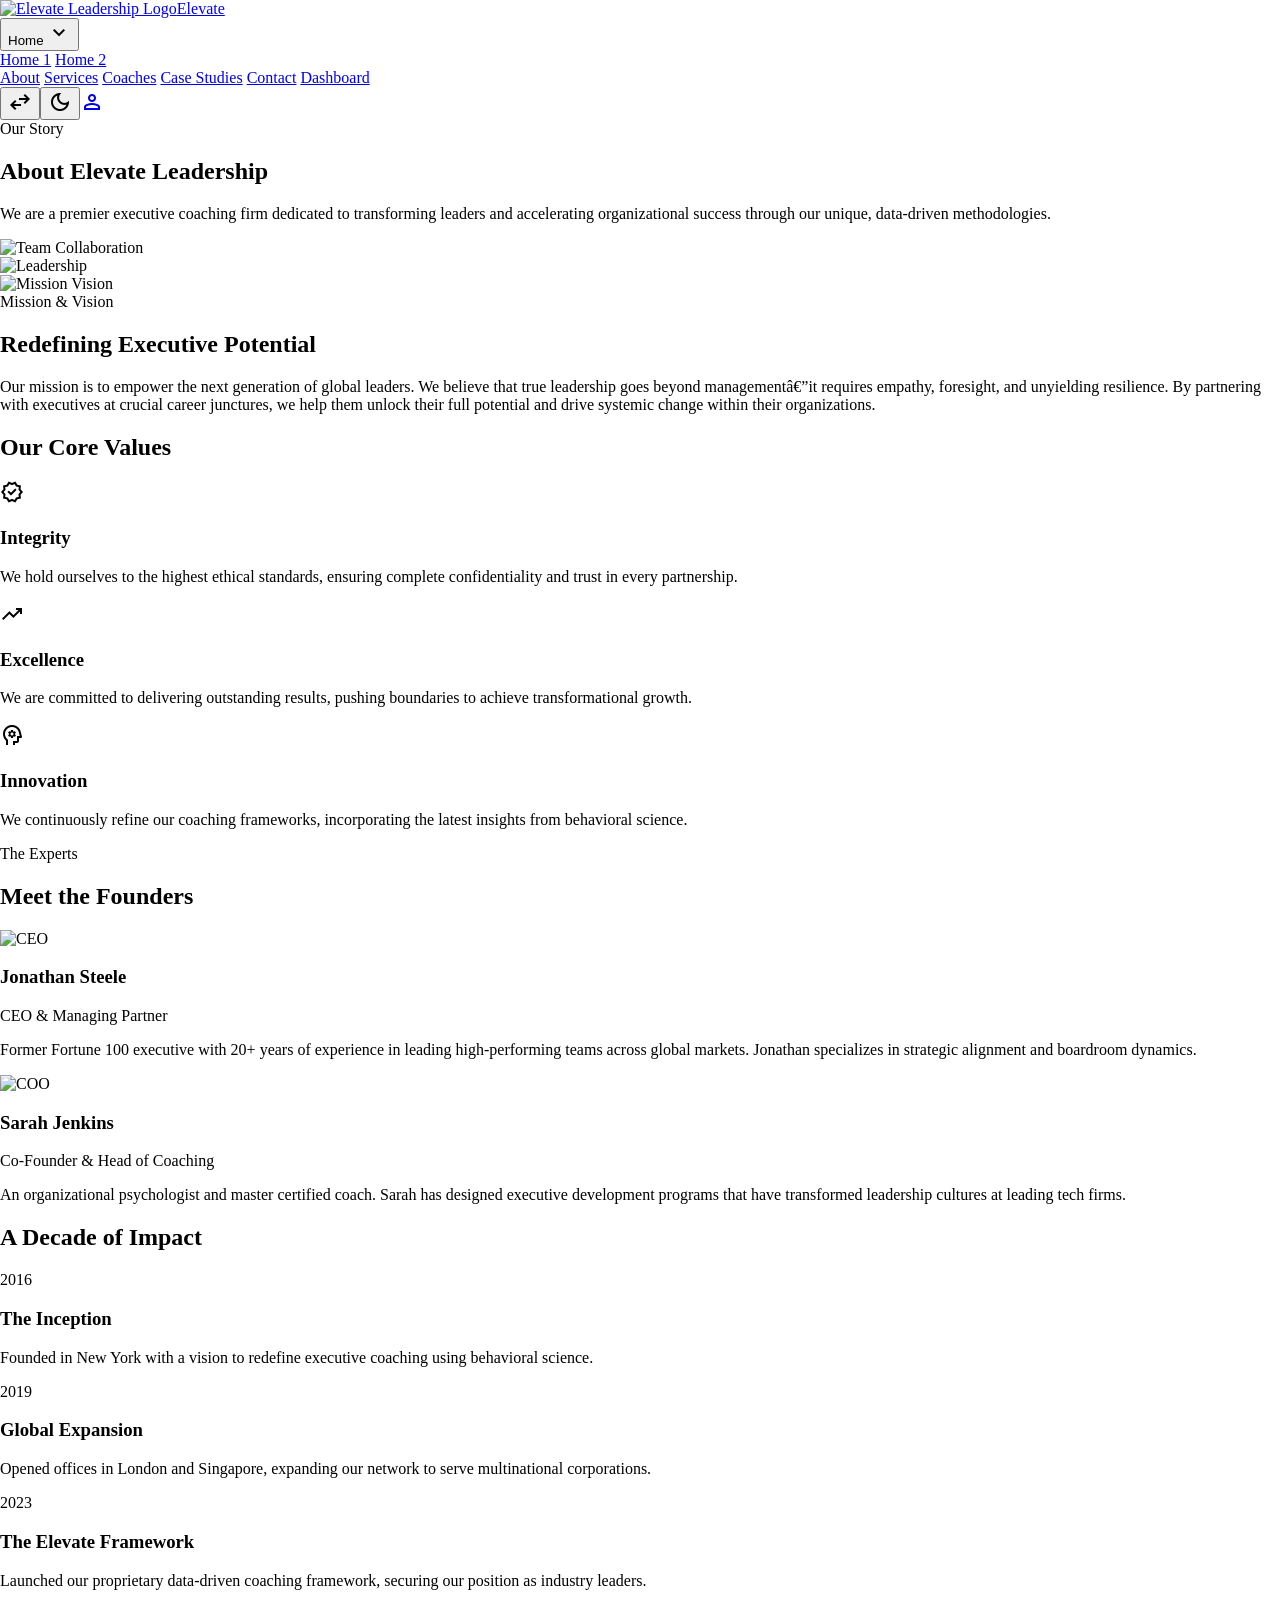
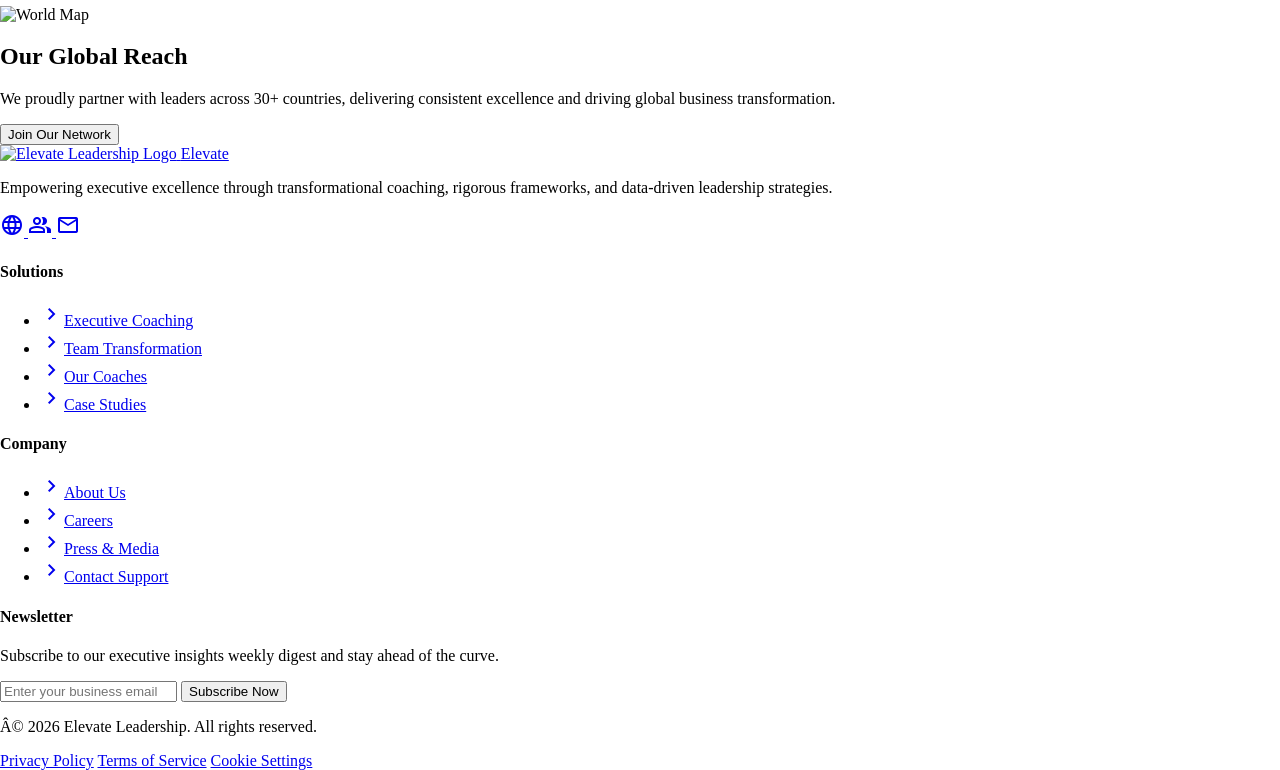
==== about.html @ ab9afa95 "Fix hero section spacing, dark mode flicker, image face alignment, and add Home dropdown" ====
<!DOCTYPE html>
<html lang="en">
<head>
<script>
(function(){
  const t = localStorage.getItem('theme');
  if (t === 'dark' || (!t && window.matchMedia('(prefers-color-scheme: dark)').matches)) {
    document.documentElement.classList.add('dark');
  } else {
    document.documentElement.classList.remove('dark');
  }
  if (localStorage.getItem('dir') === 'rtl') {
    document.documentElement.dir = 'rtl';
  }
})();
</script>
<meta charset="utf-8"/>
<meta content="width=device-width, initial-scale=1.0" name="viewport"/>
<style>@layer base{html,body{margin:0;padding:0;}body{overscroll-behavior:none;}main>:first-child{margin-top:0!important;}main>:last-child{margin-bottom:0!important;}}::-webkit-scrollbar{display:none;}</style>
<script src="https://cdn.tailwindcss.com"></script>
<script id="tailwind-config">tailwind.config = {"darkMode": "class", "theme": {"extend": {"colors": {"tertiary": "#7c3aed", "secondary-container": "#d8dae6", "on-tertiary-fixed-variant": "#5b21b6", "secondary-fixed": "#d8dae6", "surface": "#e8eaf0", "secondary": "#6c6e7e", "on-primary": "#ffffff", "on-error-container": "#991b1b", "on-secondary-fixed": "#1a1b26", "tertiary-container": "#a78bfa", "on-primary-container": "#e0e2ff", "surface-container-low": "#e5e7ed", "on-secondary-container": "#585a68", "surface-container-highest": "#d6d8de", "surface-bright": "#edeef4", "on-tertiary": "#ffffff", "inverse-primary": "#a5b4fc", "on-error": "#ffffff", "on-primary-fixed-variant": "#4338ca", "outline-variant": "#d0d2dc", "surface-container": "#e2e4ea", "surface-container-high": "#dcdee4", "tertiary-fixed-dim": "#c4b5fd", "primary-fixed": "#e0e2ff", "error-container": "#fee2e2", "inverse-on-surface": "#e8eaf0", "secondary-fixed-dim": "#b8baca", "surface-dim": "#d4d6dc", "on-surface": "#2e3040", "on-secondary-fixed-variant": "#404252", "primary-fixed-dim": "#a5b4fc", "on-tertiary-fixed": "#2e1065", "on-surface-variant": "#585a68", "background": "#e8eaf0", "inverse-surface": "#2e3040", "surface-variant": "#dcdee4", "on-tertiary-container": "#3b1f63", "error": "#dc2626", "primary-container": "#818cf8", "outline": "#8a8c9a", "on-background": "#2e3040", "tertiary-fixed": "#ede9fe", "on-secondary": "#ffffff", "surface-container-lowest": "#f0f2f8", "primary": "#6366f1", "on-primary-fixed": "#1e1b4b", "surface-tint": "#6366f1"}, "borderRadius": {"DEFAULT": "0.5rem", "lg": "1rem", "xl": "1.5rem", "full": "9999px"}, "fontFamily": {"headline": ["Plus Jakarta Sans"], "display": ["Plus Jakarta Sans"], "body": ["Plus Jakarta Sans"], "label": ["Plus Jakarta Sans"]}}}};</script>
<link href="https://fonts.googleapis.com/css2?family=Plus+Jakarta+Sans:wght@400;500;600;700&display=swap" rel="stylesheet"/>
<link href="https://fonts.googleapis.com/css2?family=Material+Symbols+Outlined:wght,FILL@100..700,0..1&display=swap" rel="stylesheet"/>
<link href="custom.css" rel="stylesheet"/>
<title>Elevate Leadership | About Us</title>
</head>
<body class="bg-surface font-body text-on-surface">
<header class="fixed top-0 w-full z-50 bg-white shadow-sm transition-colors nav-header"><div class="h-20 max-w-7xl mx-auto px-6 lg:px-12 flex items-center justify-between"><div class="flex items-center gap-4"><a class="flex items-center gap-4" href="index.html"><img alt="Elevate Leadership Logo" class="h-8 w-auto object-contain" src="https://lh3.googleusercontent.com/aida-public/[base64]"/><span class="text-xl font-headline font-semibold text-on-surface">Elevate</span></a></div><nav class="hidden lg:flex items-center gap-6" data-active-classes="bg-primary-container text-on-primary-container font-semibold rounded-lg">
<div class="relative group">
<button class="text-sm text-on-surface-variant hover:text-on-surface transition-colors px-3 py-2 flex items-center gap-1" id="home-dropdown-btn">
    Home
    <span class="material-symbols-outlined text-[18px]">expand_more</span>
</button>
<div class="absolute left-0 top-full mt-2 w-48 bg-surface border border-outline-variant rounded-lg shadow-[6px_6px_12px_rgba(0,0,0,0.08),-6px_-6px_12px_rgba(255,255,255,0.6)] opacity-0 invisible group-hover:opacity-100 group-hover:visible transition-all flex flex-col p-2 z-50">
<a class="px-3 py-2 text-sm rounded-md text-on-surface-variant hover:bg-surface-container-low hover:text-on-surface" href="index.html">Home 1</a>
<a class="px-3 py-2 text-sm rounded-md text-on-surface-variant hover:bg-surface-container-low hover:text-on-surface" href="home_2_-_leadership_transformation.html">Home 2</a>
</div>
</div>
<a class="text-sm text-on-surface-variant hover:text-on-surface transition-colors px-3 py-2" href="about.html">About</a>
<a class="text-sm text-on-surface-variant hover:text-on-surface transition-colors px-3 py-2" data-path="services" href="services.html">Services</a>
<a class="text-sm text-on-surface-variant hover:text-on-surface transition-colors px-3 py-2" data-path="coaches" href="coaches.html">Coaches</a>
<a class="text-sm text-on-surface-variant hover:text-on-surface transition-colors px-3 py-2" data-path="case-studies" href="case_studies.html">Case Studies</a>
<a class="text-sm text-on-surface-variant hover:text-on-surface transition-colors px-3 py-2" href="contact.html">Contact</a>

<a class="text-sm text-on-surface-variant hover:text-on-surface transition-colors px-3 py-2" href="client_dashboard_-_elevate_leadership.html">Dashboard</a>
</nav><div class="flex items-center gap-3"><button class="w-12 h-12 flex items-center justify-center rounded-xl bg-surface shadow-[6px_6px_12px_rgba(0,0,0,0.08),-6px_-6px_12px_rgba(255,255,255,0.6)] text-on-surface-variant hover:text-on-surface transition-all" id="rtl-btn"><span class="material-symbols-outlined text-[20px]">swap_horiz</span></button><button class="w-12 h-12 flex items-center justify-center rounded-xl bg-surface shadow-[6px_6px_12px_rgba(0,0,0,0.08),-6px_-6px_12px_rgba(255,255,255,0.6)] text-on-surface-variant hover:text-on-surface transition-all" id="theme-btn"><span class="material-symbols-outlined text-[20px]">dark_mode</span></button><a class="w-12 h-12 rounded-xl bg-primary flex items-center justify-center hover:opacity-90 transition-opacity shadow-[6px_6px_12px_rgba(0,0,0,0.08),-6px_-6px_12px_rgba(255,255,255,0.6)]" href="client_login.html"><span class="material-symbols-outlined text-on-primary text-[20px]">person</span></a></div></div></header><main class="w-full pt-20 bg-surface">
<div class="flex flex-col w-full bg-surface text-on-surface">
<!-- Section 1: Hero -->
<section class="px-6 lg:px-12 pt-8 pb-16 max-w-7xl mx-auto w-full relative">
  <div class="grid grid-cols-1 lg:grid-cols-2 gap-16 items-center">
    <div class="flex flex-col gap-6 text-left">
      <span class="text-xs font-semibold uppercase tracking-wider text-primary">Our Story</span>
      <h1 class="text-4xl lg:text-6xl font-headline font-semibold text-on-surface">About Elevate Leadership</h1>
      <p class="text-on-surface-variant text-lg leading-relaxed">We are a premier executive coaching firm dedicated to transforming leaders and accelerating organizational success through our unique, data-driven methodologies.</p>
    </div>
    <div class="relative h-[450px] w-full">
      <div class="absolute top-0 right-0 w-[70%] h-[80%] rounded-3xl overflow-hidden shadow-[8px_8px_16px_rgba(0,0,0,0.08),-8px_-8px_16px_rgba(255,255,255,0.6)]">
        <img src="https://images.unsplash.com/photo-1522071820081-009f0129c71c?ixlib=rb-4.0.3&auto=format&fit=crop&w=2850&q=80" class="w-full h-full object-cover" alt="Team Collaboration" />
      </div>
      <div class="absolute bottom-0 left-0 w-[55%] h-[60%] rounded-3xl overflow-hidden shadow-[8px_8px_16px_rgba(0,0,0,0.08),-8px_-8px_16px_rgba(255,255,255,0.6)] border-[6px] border-surface">
        <img src="https://images.unsplash.com/photo-1560250097-0b93528c311a?ixlib=rb-4.0.3&auto=format&fit=crop&w=1287&q=80" class="w-full h-full object-cover object-top" alt="Leadership" />
      </div>
    </div>
  </div>
</section>

<!-- Section 2: Our Mission -->
<section class="px-6 lg:px-12 py-12 max-w-7xl mx-auto w-full grid grid-cols-1 lg:grid-cols-2 gap-12 items-center">
<div class="rounded-3xl overflow-hidden h-[400px] shadow-[16px_16px_32px_rgba(0,0,0,0.08),-16px_-16px_32px_rgba(255,255,255,0.6)]">
<img src="https://images.unsplash.com/photo-1552664730-d307ca884978?ixlib=rb-4.0.3&auto=format&fit=crop&w=2940&q=80" alt="Mission Vision" class="w-full h-full object-cover" />
</div>
<div class="flex flex-col gap-6">
<span class="text-xs font-semibold uppercase tracking-wider text-primary">Mission & Vision</span>
<h2 class="text-3xl lg:text-4xl font-headline font-semibold text-on-surface">Redefining Executive Potential</h2>
<p class="text-on-surface-variant leading-relaxed">Our mission is to empower the next generation of global leaders. We believe that true leadership goes beyond managementâ€”it requires empathy, foresight, and unyielding resilience. By partnering with executives at crucial career junctures, we help them unlock their full potential and drive systemic change within their organizations.</p>
</div>
</section>

<!-- Section 3: Core Values -->
<section class="px-6 lg:px-12 py-12 max-w-7xl mx-auto w-full bg-surface-container-lowest rounded-3xl my-12">
<div class="text-center mb-12">
<h2 class="text-3xl lg:text-4xl font-headline font-semibold text-on-surface">Our Core Values</h2>
</div>
<div class="grid grid-cols-1 md:grid-cols-3 gap-8">
<div class="p-8 bg-surface rounded-2xl shadow-[6px_6px_12px_rgba(0,0,0,0.08),-6px_-6px_12px_rgba(255,255,255,0.6)] text-center flex flex-col items-center gap-4 hover:-translate-y-1 transition-transform">
<span class="material-symbols-outlined text-[40px] text-primary">verified</span>
<h3 class="text-xl font-headline font-semibold text-on-surface">Integrity</h3>
<p class="text-sm text-on-surface-variant">We hold ourselves to the highest ethical standards, ensuring complete confidentiality and trust in every partnership.</p>
</div>
<div class="p-8 bg-surface rounded-2xl shadow-[6px_6px_12px_rgba(0,0,0,0.08),-6px_-6px_12px_rgba(255,255,255,0.6)] text-center flex flex-col items-center gap-4 hover:-translate-y-1 transition-transform">
<span class="material-symbols-outlined text-[40px] text-primary">trending_up</span>
<h3 class="text-xl font-headline font-semibold text-on-surface">Excellence</h3>
<p class="text-sm text-on-surface-variant">We are committed to delivering outstanding results, pushing boundaries to achieve transformational growth.</p>
</div>
<div class="p-8 bg-surface rounded-2xl shadow-[6px_6px_12px_rgba(0,0,0,0.08),-6px_-6px_12px_rgba(255,255,255,0.6)] text-center flex flex-col items-center gap-4 hover:-translate-y-1 transition-transform">
<span class="material-symbols-outlined text-[40px] text-primary">psychology</span>
<h3 class="text-xl font-headline font-semibold text-on-surface">Innovation</h3>
<p class="text-sm text-on-surface-variant">We continuously refine our coaching frameworks, incorporating the latest insights from behavioral science.</p>
</div>
</div>
</section>

<!-- Section 4: Leadership Team -->
<section class="px-6 lg:px-12 py-12 max-w-7xl mx-auto w-full">
<div class="flex flex-col md:flex-row md:items-end justify-between mb-16 gap-6">
<div class="flex flex-col gap-3 max-w-xl">
<span class="text-xs font-semibold uppercase tracking-wider text-primary">The Experts</span>
<h2 class="text-3xl lg:text-4xl font-headline font-semibold text-on-surface">Meet the Founders</h2>
</div>
</div>
<div class="grid grid-cols-1 md:grid-cols-2 gap-12">
<div class="flex flex-col gap-6 group">
<div class="h-[360px] md:h-[400px] rounded-3xl overflow-hidden shadow-[8px_8px_16px_rgba(0,0,0,0.08),-8px_-8px_16px_rgba(255,255,255,0.6)]">
<img src="https://images.unsplash.com/photo-1560250097-0b93528c311a?ixlib=rb-4.0.3&auto=format&fit=crop&w=1287&q=80" alt="CEO" class="w-full h-full object-cover object-top group-hover:scale-105 transition-transform duration-500" />
</div>
<div>
<h3 class="text-2xl font-headline font-semibold text-on-surface">Jonathan Steele</h3>
<span class="text-sm font-semibold text-primary">CEO & Managing Partner</span>
<p class="text-sm text-on-surface-variant mt-3 leading-relaxed">Former Fortune 100 executive with 20+ years of experience in leading high-performing teams across global markets. Jonathan specializes in strategic alignment and boardroom dynamics.</p>
</div>
</div>
<div class="flex flex-col gap-6 group">
<div class="h-[360px] md:h-[400px] rounded-3xl overflow-hidden shadow-[8px_8px_16px_rgba(0,0,0,0.08),-8px_-8px_16px_rgba(255,255,255,0.6)]">
<img src="https://images.unsplash.com/photo-1573496359142-b8d87734a5a2?ixlib=rb-4.0.3&auto=format&fit=crop&w=1288&q=80" alt="COO" class="w-full h-full object-cover object-top group-hover:scale-105 transition-transform duration-500" />
</div>
<div>
<h3 class="text-2xl font-headline font-semibold text-on-surface">Sarah Jenkins</h3>
<span class="text-sm font-semibold text-primary">Co-Founder & Head of Coaching</span>
<p class="text-sm text-on-surface-variant mt-3 leading-relaxed">An organizational psychologist and master certified coach. Sarah has designed executive development programs that have transformed leadership cultures at leading tech firms.</p>
</div>
</div>
</div>
</section>

<!-- Section 5: Our Journey -->
<section class="px-6 lg:px-12 py-16 max-w-7xl mx-auto w-full">
<div class="text-center mb-16">
<h2 class="text-3xl lg:text-4xl font-headline font-semibold text-on-surface">A Decade of Impact</h2>
</div>
<div class="flex flex-col gap-8 relative before:absolute before:inset-0 before:ml-[50%] before:-translate-x-px md:before:mx-auto md:before:translate-x-0 before:h-full before:w-0.5 before:bg-gradient-to-b before:from-transparent before:via-outline-variant before:to-transparent">
<div class="relative flex items-center justify-between md:justify-normal md:odd:flex-row-reverse group is-active">
    <div class="flex items-center justify-center w-10 h-10 rounded-full border-4 border-surface bg-primary shadow shrink-0 md:order-1 md:group-odd:-translate-x-1/2 md:group-even:translate-x-1/2 z-10">
        <span class="text-on-primary text-xs font-bold">2016</span>
    </div>
    <div class="w-[calc(100%-4rem)] md:w-[calc(50%-2.5rem)] p-6 rounded-2xl bg-surface shadow-[6px_6px_12px_rgba(0,0,0,0.08),-6px_-6px_12px_rgba(255,255,255,0.6)]">
        <h3 class="font-headline font-semibold text-lg text-on-surface mb-1">The Inception</h3>
        <p class="text-sm text-on-surface-variant">Founded in New York with a vision to redefine executive coaching using behavioral science.</p>
    </div>
</div>
<div class="relative flex items-center justify-between md:justify-normal md:odd:flex-row-reverse group is-active">
    <div class="flex items-center justify-center w-10 h-10 rounded-full border-4 border-surface bg-primary shadow shrink-0 md:order-1 md:group-odd:-translate-x-1/2 md:group-even:translate-x-1/2 z-10">
        <span class="text-on-primary text-xs font-bold">2019</span>
    </div>
    <div class="w-[calc(100%-4rem)] md:w-[calc(50%-2.5rem)] p-6 rounded-2xl bg-surface shadow-[6px_6px_12px_rgba(0,0,0,0.08),-6px_-6px_12px_rgba(255,255,255,0.6)]">
        <h3 class="font-headline font-semibold text-lg text-on-surface mb-1">Global Expansion</h3>
        <p class="text-sm text-on-surface-variant">Opened offices in London and Singapore, expanding our network to serve multinational corporations.</p>
    </div>
</div>
<div class="relative flex items-center justify-between md:justify-normal md:odd:flex-row-reverse group is-active">
    <div class="flex items-center justify-center w-10 h-10 rounded-full border-4 border-surface bg-primary shadow shrink-0 md:order-1 md:group-odd:-translate-x-1/2 md:group-even:translate-x-1/2 z-10">
        <span class="text-on-primary text-xs font-bold">2023</span>
    </div>
    <div class="w-[calc(100%-4rem)] md:w-[calc(50%-2.5rem)] p-6 rounded-2xl bg-surface shadow-[6px_6px_12px_rgba(0,0,0,0.08),-6px_-6px_12px_rgba(255,255,255,0.6)]">
        <h3 class="font-headline font-semibold text-lg text-on-surface mb-1">The Elevate Framework</h3>
        <p class="text-sm text-on-surface-variant">Launched our proprietary data-driven coaching framework, securing our position as industry leaders.</p>
    </div>
</div>
</div>
</section>

<!-- Section 6: Global Reach -->
<section class="px-6 lg:px-12 py-16 max-w-7xl mx-auto w-full mb-12 bg-surface-container-lowest rounded-3xl relative overflow-hidden">
<div class="absolute inset-0 bg-gradient-to-t from-surface to-surface/40 dark:from-[#0f172a] dark:to-[#0f172a]/40 z-10"></div>
<img src="https://images.unsplash.com/photo-1524661135-423995f22d0b?ixlib=rb-4.0.3&auto=format&fit=crop&w=2948&q=80" alt="World Map" class="absolute inset-0 w-full h-full object-cover opacity-30 dark:opacity-40 mix-blend-luminosity dark:mix-blend-lighten z-0" />
<div class="relative z-10 text-center max-w-2xl mx-auto">
<h2 class="text-3xl lg:text-4xl font-headline font-semibold text-on-surface mb-6">Our Global Reach</h2>
<p class="text-on-surface-variant mb-8">We proudly partner with leaders across 30+ countries, delivering consistent excellence and driving global business transformation.</p>
<button class="px-8 h-12 rounded-xl bg-primary text-on-primary font-medium shadow-[6px_6px_12px_rgba(0,0,0,0.08),-6px_-6px_12px_rgba(255,255,255,0.6)] hover:brightness-105 transition-all">Join Our Network</button>
</div>
</section>
</div>
</main>
<footer class="w-full bg-surface-container-low pt-20 pb-10">
<div class="max-w-7xl mx-auto px-6 lg:px-12">
<div class="grid grid-cols-1 md:grid-cols-2 lg:grid-cols-12 gap-12 lg:gap-8 mb-16">
<!-- Column 1: Brand (Takes more space) -->
<div class="flex flex-col gap-6 lg:col-span-4 lg:pr-8">
<a class="flex items-center gap-3 w-fit" href="index.html">
<img alt="Elevate Leadership Logo" class="h-8 w-auto object-contain" src="https://lh3.googleusercontent.com/aida-public/[base64]"/>
<span class="text-2xl font-headline font-semibold text-on-surface">Elevate</span>
</a>
<p class="text-sm text-on-surface-variant leading-relaxed">Empowering executive excellence through transformational coaching, rigorous frameworks, and data-driven leadership strategies.</p>
<div class="flex items-center gap-4 mt-2">
<a class="w-10 h-10 rounded-full bg-surface flex items-center justify-center text-on-surface-variant hover:text-primary hover:shadow-[4px_4px_8px_rgba(0,0,0,0.06),-4px_-4px_8px_rgba(255,255,255,0.4)] transition-all" href="#">
<span class="material-symbols-outlined text-[20px]">language</span>
</a>
<a class="w-10 h-10 rounded-full bg-surface flex items-center justify-center text-on-surface-variant hover:text-primary hover:shadow-[4px_4px_8px_rgba(0,0,0,0.06),-4px_-4px_8px_rgba(255,255,255,0.4)] transition-all" href="#">
<span class="material-symbols-outlined text-[20px]">group</span>
</a>
<a class="w-10 h-10 rounded-full bg-surface flex items-center justify-center text-on-surface-variant hover:text-primary hover:shadow-[4px_4px_8px_rgba(0,0,0,0.06),-4px_-4px_8px_rgba(255,255,255,0.4)] transition-all" href="#">
<span class="material-symbols-outlined text-[20px]">mail</span>
</a>
</div>
</div>
<!-- Column 2: Solutions -->
<div class="lg:col-span-2">
<h4 class="font-headline font-semibold text-sm mb-6 text-on-surface uppercase tracking-wider">Solutions</h4>
<ul class="flex flex-col gap-4 text-sm text-on-surface-variant">
<li><a class="hover:text-primary transition-colors flex items-center gap-2 group" href="services.html"><span class="material-symbols-outlined text-[16px] text-outline-variant group-hover:text-primary transition-colors">chevron_right</span>Executive Coaching</a></li>
<li><a class="hover:text-primary transition-colors flex items-center gap-2 group" href="services.html"><span class="material-symbols-outlined text-[16px] text-outline-variant group-hover:text-primary transition-colors">chevron_right</span>Team Transformation</a></li>
<li><a class="hover:text-primary transition-colors flex items-center gap-2 group" href="coaches.html"><span class="material-symbols-outlined text-[16px] text-outline-variant group-hover:text-primary transition-colors">chevron_right</span>Our Coaches</a></li>
<li><a class="hover:text-primary transition-colors flex items-center gap-2 group" href="case_studies.html"><span class="material-symbols-outlined text-[16px] text-outline-variant group-hover:text-primary transition-colors">chevron_right</span>Case Studies</a></li>
</ul>
</div>
<!-- Column 3: Company -->
<div class="lg:col-span-2">
<h4 class="font-headline font-semibold text-sm mb-6 text-on-surface uppercase tracking-wider">Company</h4>
<ul class="flex flex-col gap-4 text-sm text-on-surface-variant">
<li><a class="hover:text-primary transition-colors flex items-center gap-2 group" href="about.html"><span class="material-symbols-outlined text-[16px] text-outline-variant group-hover:text-primary transition-colors">chevron_right</span>About Us</a></li>
<li><a class="hover:text-primary transition-colors flex items-center gap-2 group" href="#"><span class="material-symbols-outlined text-[16px] text-outline-variant group-hover:text-primary transition-colors">chevron_right</span>Careers</a></li>
<li><a class="hover:text-primary transition-colors flex items-center gap-2 group" href="#"><span class="material-symbols-outlined text-[16px] text-outline-variant group-hover:text-primary transition-colors">chevron_right</span>Press &amp; Media</a></li>
<li><a class="hover:text-primary transition-colors flex items-center gap-2 group" href="contact.html"><span class="material-symbols-outlined text-[16px] text-outline-variant group-hover:text-primary transition-colors">chevron_right</span>Contact Support</a></li>
</ul>
</div>
<!-- Column 4: Newsletter -->
<div class="lg:col-span-4">
<h4 class="font-headline font-semibold text-sm mb-6 text-on-surface uppercase tracking-wider">Newsletter</h4>
<p class="text-sm text-on-surface-variant mb-6 leading-relaxed">Subscribe to our executive insights weekly digest and stay ahead of the curve.</p>
<div class="flex flex-col gap-4">
<input class="bg-surface px-5 py-3.5 rounded-xl shadow-[inset_4px_4px_8px_rgba(0,0,0,0.06),inset_-4px_-4px_8px_rgba(255,255,255,0.5)] text-sm outline-none w-full text-on-surface placeholder:text-outline focus:ring-2 focus:ring-primary/20 transition-all" placeholder="Enter your business email" type="email"/>
<button class="w-full px-5 py-3.5 bg-primary text-on-primary rounded-xl font-medium shadow-[6px_6px_12px_rgba(0,0,0,0.08),-6px_-6px_12px_rgba(255,255,255,0.6)] hover:brightness-105 active:scale-[0.98] transition-all">Subscribe Now</button>
</div>
</div>
</div>
<!-- Footer Bottom -->
<div class="border-t border-outline-variant/20 pt-8 flex flex-col md:flex-row items-center justify-between gap-6">
<p class="text-xs text-on-surface-variant">Â© 2026 Elevate Leadership. All rights reserved.</p>
<div class="flex flex-wrap justify-center gap-6 text-xs text-on-surface-variant">
<a class="hover:text-primary transition-colors" href="#">Privacy Policy</a>
<a class="hover:text-primary transition-colors" href="#">Terms of Service</a>
<a class="hover:text-primary transition-colors" href="#">Cookie Settings</a>
</div>
</div>
</div>
</footer>
<script src="app.js"></script>
</body>
</html>
---- custom.css ----
/* Fix unwanted empty space */
main, section, div {
    min-height: auto !important;
}
main {
    padding-bottom: 0 !important;
    margin-bottom: 0 !important;
}

/* Fix dark mode text visibility */
html.dark {
    background-color: #0f172a !important;
    color-scheme: dark;
}
html.dark body, .dark body {
    background-color: #0f172a !important;
    color: #e2e8f0 !important;
}

/* Backgrounds */
.dark .bg-surface {
    background-color: #0f172a !important;
}
.dark .bg-surface\/90 {
    background-color: rgba(15, 23, 42, 0.9) !important;
}
.dark .bg-surface\/80 {
    background-color: rgba(15, 23, 42, 0.8) !important;
}
.dark .bg-surface\/50 {
    background-color: rgba(15, 23, 42, 0.5) !important;
}
.dark .bg-surface-container-lowest,
.dark .bg-surface-container-low,
.dark .bg-surface-container,
.dark .bg-surface-container-high,
.dark .bg-surface-container-highest,
.dark .bg-surface-variant {
    background-color: #1e293b !important;
}
.dark .bg-primary-container {
    background-color: #3730a3 !important;
}
.dark .bg-surface.backdrop-blur-xl {
    background-color: rgba(15, 23, 42, 0.8) !important;
}

/* Text */
.dark .text-on-surface,
.dark .text-on-surface-variant,
.dark .text-on-background {
    color: #f8fafc !important;
}
.dark .text-on-primary-container {
    color: #e0e7ff !important;
}
.dark .text-outline,
.dark .text-outline-variant {
    color: #94a3b8 !important;
}

/* Borders */
.dark .border-outline-variant\/10,
.dark .border-outline-variant\/20,
.dark .border-outline-variant,
.dark .border-outline,
.dark .border-t {
    border-color: #334155 !important;
}

/* Shadows and Borders */
.dark [class*="shadow-["] {
    box-shadow: none !important;
    border: 1px solid #334155 !important;
}

/* Inputs */
.dark input.bg-surface, .dark textarea.bg-surface {
    background-color: #1e293b !important;
    border: 1px solid #475569 !important;
    color: #f8fafc !important;
}

/* Nav Header */
.nav-header { background-color: #ffffff; }
.dark .nav-header { background-color: #0f172a !important; border-bottom: 1px solid #1e293b; }
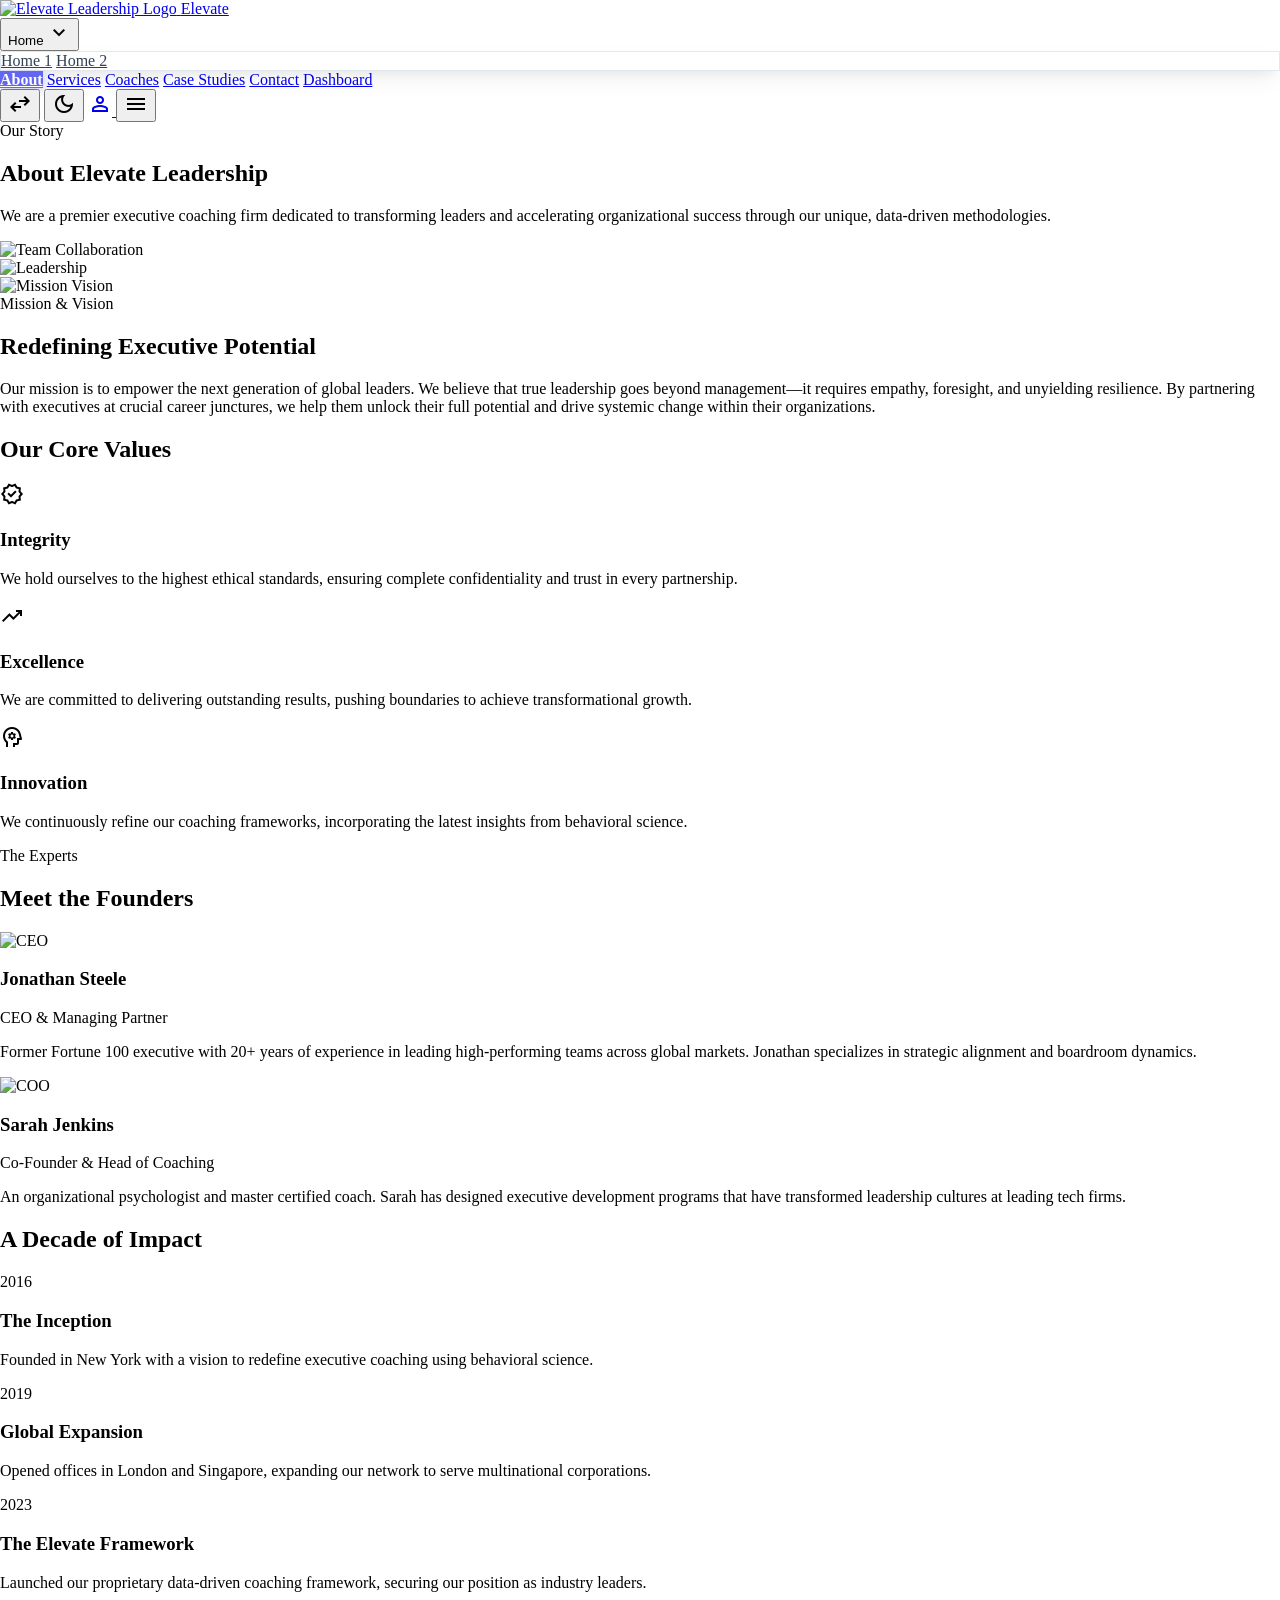
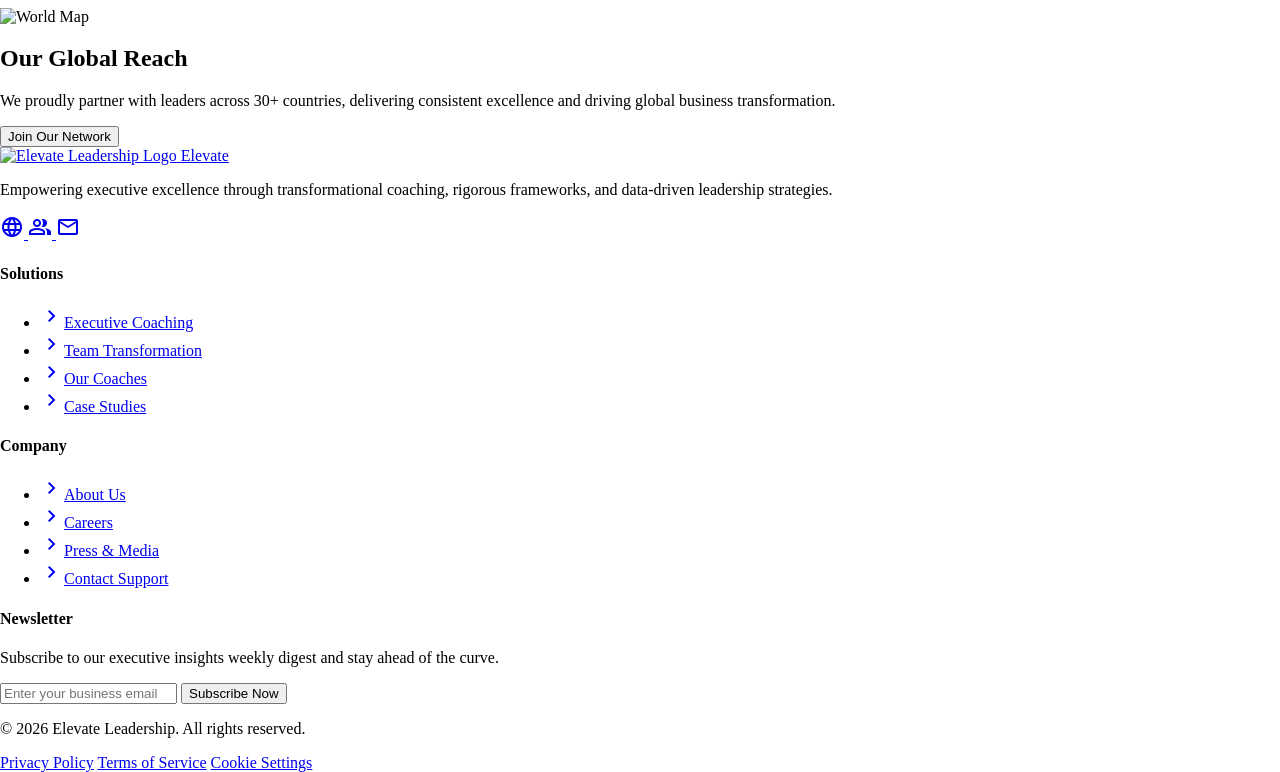
==== commit 0b63121a: "Fix contrast issues, active state highlighter, responsive mobile menus, login redesign, and dashboar" ====
--- a/about.html
+++ b/about.html
@@ -25,25 +25,110 @@
 <title>Elevate Leadership | About Us</title>
 </head>
 <body class="bg-surface font-body text-on-surface">
-<header class="fixed top-0 w-full z-50 bg-white shadow-sm transition-colors nav-header"><div class="h-20 max-w-7xl mx-auto px-6 lg:px-12 flex items-center justify-between"><div class="flex items-center gap-4"><a class="flex items-center gap-4" href="index.html"><img alt="Elevate Leadership Logo" class="h-8 w-auto object-contain" src="https://lh3.googleusercontent.com/aida-public/[base64]"/><span class="text-xl font-headline font-semibold text-on-surface">Elevate</span></a></div><nav class="hidden lg:flex items-center gap-6" data-active-classes="bg-primary-container text-on-primary-container font-semibold rounded-lg">
-<div class="relative group">
-<button class="text-sm text-on-surface-variant hover:text-on-surface transition-colors px-3 py-2 flex items-center gap-1" id="home-dropdown-btn">
-    Home
-    <span class="material-symbols-outlined text-[18px]">expand_more</span>
-</button>
-<div class="absolute left-0 top-full mt-2 w-48 bg-surface border border-outline-variant rounded-lg shadow-[6px_6px_12px_rgba(0,0,0,0.08),-6px_-6px_12px_rgba(255,255,255,0.6)] opacity-0 invisible group-hover:opacity-100 group-hover:visible transition-all flex flex-col p-2 z-50">
-<a class="px-3 py-2 text-sm rounded-md text-on-surface-variant hover:bg-surface-container-low hover:text-on-surface" href="index.html">Home 1</a>
-<a class="px-3 py-2 text-sm rounded-md text-on-surface-variant hover:bg-surface-container-low hover:text-on-surface" href="home_2_-_leadership_transformation.html">Home 2</a>
-</div>
-</div>
-<a class="text-sm text-on-surface-variant hover:text-on-surface transition-colors px-3 py-2" href="about.html">About</a>
-<a class="text-sm text-on-surface-variant hover:text-on-surface transition-colors px-3 py-2" data-path="services" href="services.html">Services</a>
-<a class="text-sm text-on-surface-variant hover:text-on-surface transition-colors px-3 py-2" data-path="coaches" href="coaches.html">Coaches</a>
-<a class="text-sm text-on-surface-variant hover:text-on-surface transition-colors px-3 py-2" data-path="case-studies" href="case_studies.html">Case Studies</a>
-<a class="text-sm text-on-surface-variant hover:text-on-surface transition-colors px-3 py-2" href="contact.html">Contact</a>
-
-<a class="text-sm text-on-surface-variant hover:text-on-surface transition-colors px-3 py-2" href="client_dashboard_-_elevate_leadership.html">Dashboard</a>
-</nav><div class="flex items-center gap-3"><button class="w-12 h-12 flex items-center justify-center rounded-xl bg-surface shadow-[6px_6px_12px_rgba(0,0,0,0.08),-6px_-6px_12px_rgba(255,255,255,0.6)] text-on-surface-variant hover:text-on-surface transition-all" id="rtl-btn"><span class="material-symbols-outlined text-[20px]">swap_horiz</span></button><button class="w-12 h-12 flex items-center justify-center rounded-xl bg-surface shadow-[6px_6px_12px_rgba(0,0,0,0.08),-6px_-6px_12px_rgba(255,255,255,0.6)] text-on-surface-variant hover:text-on-surface transition-all" id="theme-btn"><span class="material-symbols-outlined text-[20px]">dark_mode</span></button><a class="w-12 h-12 rounded-xl bg-primary flex items-center justify-center hover:opacity-90 transition-opacity shadow-[6px_6px_12px_rgba(0,0,0,0.08),-6px_-6px_12px_rgba(255,255,255,0.6)]" href="client_login.html"><span class="material-symbols-outlined text-on-primary text-[20px]">person</span></a></div></div></header><main class="w-full pt-20 bg-surface">
+<header class="fixed top-0 w-full z-50 bg-white dark:bg-slate-900 border-b border-outline-variant/20 dark:border-slate-800 shadow-xs transition-colors nav-header">
+  <div class="h-20 max-w-7xl mx-auto px-4 sm:px-6 lg:px-8 xl:px-12 flex items-center justify-between gap-2 sm:gap-4">
+    
+    <!-- Logo -->
+    <div class="flex items-center gap-3 flex-shrink-0">
+      <a class="flex items-center gap-3 group" href="index.html">
+        <img alt="Elevate Leadership Logo" class="h-8 w-auto object-contain transition-transform group-hover:scale-105" src="https://lh3.googleusercontent.com/aida-public/[base64]"/>
+        <span class="text-xl font-headline font-semibold text-on-surface">Elevate</span>
+      </a>
+    </div>
+
+    <!-- Desktop Navigation (Compact at 1024px to prevent wrapping) -->
+    <nav class="hidden lg:flex items-center gap-1.5 xl:gap-3 flex-shrink-0">
+      <!-- Home Dropdown -->
+      <div class="relative group">
+        <button id="home-dropdown-btn" class="nav-link text-xs xl:text-sm font-medium text-slate-700 dark:text-slate-200 hover:text-primary dark:hover:text-primary px-3 py-2 rounded-lg flex items-center gap-1 transition-colors">
+          Home
+          <span class="material-symbols-outlined text-[18px]">expand_more</span>
+        </button>
+        <div class="nav-dropdown absolute left-0 top-full mt-2 w-48 rounded-xl opacity-0 invisible group-hover:opacity-100 group-hover:visible transition-all flex flex-col p-2 z-50">
+          <a class="nav-dropdown-item px-3 py-2 text-xs xl:text-sm rounded-lg" href="index.html">Home 1</a>
+          <a class="nav-dropdown-item px-3 py-2 text-xs xl:text-sm rounded-lg" href="home_2_-_leadership_transformation.html">Home 2</a>
+        </div>
+      </div>
+
+      <a class="nav-link nav-active text-xs xl:text-sm font-semibold px-3 py-2 rounded-lg transition-colors" href="about.html">About</a>
+      <a class="nav-link text-xs xl:text-sm font-medium text-slate-700 dark:text-slate-200 hover:text-primary dark:hover:text-primary px-3 py-2 rounded-lg transition-colors" href="services.html">Services</a>
+      <a class="nav-link text-xs xl:text-sm font-medium text-slate-700 dark:text-slate-200 hover:text-primary dark:hover:text-primary px-3 py-2 rounded-lg transition-colors" href="coaches.html">Coaches</a>
+      <a class="nav-link text-xs xl:text-sm font-medium text-slate-700 dark:text-slate-200 hover:text-primary dark:hover:text-primary px-3 py-2 rounded-lg transition-colors" href="case_studies.html">Case Studies</a>
+      <a class="nav-link text-xs xl:text-sm font-medium text-slate-700 dark:text-slate-200 hover:text-primary dark:hover:text-primary px-3 py-2 rounded-lg transition-colors" href="contact.html">Contact</a>
+      <a class="nav-link text-xs xl:text-sm font-medium text-slate-700 dark:text-slate-200 hover:text-primary dark:hover:text-primary px-3 py-2 rounded-lg transition-colors" href="client_dashboard_-_elevate_leadership.html">Dashboard</a>
+    </nav>
+
+    <!-- Header Utilities & Mobile Hamburger Button -->
+    <div class="flex items-center gap-2 sm:gap-3 flex-shrink-0">
+      <button class="w-9 h-9 sm:w-10 sm:h-10 flex items-center justify-center rounded-xl bg-surface shadow-[4px_4px_8px_rgba(0,0,0,0.06),-4px_-4px_8px_rgba(255,255,255,0.6)] text-on-surface-variant hover:text-on-surface transition-all" id="rtl-btn" title="Toggle RTL">
+        <span class="material-symbols-outlined text-[18px] sm:text-[20px]">swap_horiz</span>
+      </button>
+      <button class="w-9 h-9 sm:w-10 sm:h-10 flex items-center justify-center rounded-xl bg-surface shadow-[4px_4px_8px_rgba(0,0,0,0.06),-4px_-4px_8px_rgba(255,255,255,0.6)] text-on-surface-variant hover:text-on-surface transition-all" id="theme-btn" title="Toggle Theme">
+        <span class="material-symbols-outlined text-[18px] sm:text-[20px]">dark_mode</span>
+      </button>
+      <a class="w-9 h-9 sm:w-10 sm:h-10 rounded-xl bg-primary flex items-center justify-center hover:opacity-90 transition-opacity shadow-[4px_4px_8px_rgba(99,102,241,0.25)]" href="client_login.html" title="Client Portal Login">
+        <span class="material-symbols-outlined text-white text-[18px] sm:text-[20px]">person</span>
+      </a>
+
+      <!-- Mobile Hamburger Button for 360px & 768px (Responsiveness Issue 1) -->
+      <button id="mobile-menu-btn" class="lg:hidden w-9 h-9 sm:w-10 sm:h-10 flex items-center justify-center rounded-xl bg-surface shadow-[4px_4px_8px_rgba(0,0,0,0.06),-4px_-4px_8px_rgba(255,255,255,0.6)] text-on-surface hover:text-primary transition-all" aria-label="Toggle Mobile Menu">
+        <span id="mobile-menu-icon" class="material-symbols-outlined text-[22px]">menu</span>
+      </button>
+    </div>
+
+  </div>
+
+  <!-- Mobile Dropdown Navigation Panel (for 360px & 768px) -->
+  <div id="mobile-nav-panel" class="mobile-nav-panel menu-closed lg:hidden w-full bg-white dark:bg-slate-900 border-b border-outline-variant/30 dark:border-slate-800 shadow-xl px-6 py-4">
+    <div class="flex flex-col gap-2 max-w-md mx-auto">
+      <div>
+        <button id="mobile-home-toggle" class="w-full flex items-center justify-between px-3.5 py-2.5 rounded-xl text-sm font-semibold text-on-surface hover:bg-surface transition-colors">
+          <span class="flex items-center gap-2.5">
+            <span class="material-symbols-outlined text-primary text-[20px]">home</span>
+            Home
+          </span>
+          <span id="mobile-home-arrow" class="material-symbols-outlined text-[18px]">expand_more</span>
+        </button>
+        <div id="mobile-home-submenu" class="hidden pl-8 pr-2 py-1 flex flex-col gap-1">
+          <a class="px-3 py-2 text-xs font-medium rounded-lg text-on-surface-variant hover:text-primary hover:bg-surface transition-colors" href="index.html">Home 1 (Executive Growth)</a>
+          <a class="px-3 py-2 text-xs font-medium rounded-lg text-on-surface-variant hover:text-primary hover:bg-surface transition-colors" href="home_2_-_leadership_transformation.html">Home 2 (Transformation)</a>
+        </div>
+      </div>
+
+      <a class="flex items-center gap-2.5 px-3.5 py-2.5 rounded-xl text-sm font-semibold text-primary bg-primary/10 transition-colors" href="about.html">
+        <span class="material-symbols-outlined text-primary text-[20px]">info</span>
+        About
+      </a>
+      <a class="flex items-center gap-2.5 px-3.5 py-2.5 rounded-xl text-sm font-semibold text-on-surface hover:bg-surface transition-colors" href="services.html">
+        <span class="material-symbols-outlined text-primary text-[20px]">miscellaneous_services</span>
+        Services
+      </a>
+      <a class="flex items-center gap-2.5 px-3.5 py-2.5 rounded-xl text-sm font-semibold text-on-surface hover:bg-surface transition-colors" href="coaches.html">
+        <span class="material-symbols-outlined text-primary text-[20px]">groups</span>
+        Coaches
+      </a>
+      <a class="flex items-center gap-2.5 px-3.5 py-2.5 rounded-xl text-sm font-semibold text-on-surface hover:bg-surface transition-colors" href="case_studies.html">
+        <span class="material-symbols-outlined text-primary text-[20px]">menu_book</span>
+        Case Studies
+      </a>
+      <a class="flex items-center gap-2.5 px-3.5 py-2.5 rounded-xl text-sm font-semibold text-on-surface hover:bg-surface transition-colors" href="contact.html">
+        <span class="material-symbols-outlined text-primary text-[20px]">mail</span>
+        Contact
+      </a>
+      <a class="flex items-center gap-2.5 px-3.5 py-2.5 rounded-xl text-sm font-semibold text-on-surface hover:bg-surface transition-colors" href="client_dashboard_-_elevate_leadership.html">
+        <span class="material-symbols-outlined text-primary text-[20px]">dashboard</span>
+        Dashboard
+      </a>
+
+      <div class="pt-2 border-t border-outline-variant/20 mt-1">
+        <a class="flex items-center justify-center gap-2 w-full py-2.5 rounded-xl bg-primary text-white text-xs font-semibold shadow-md" href="client_login.html">
+          <span class="material-symbols-outlined text-[16px]">lock</span>
+          <span>Client Portal Login</span>
+        </a>
+      </div>
+    </div>
+  </div>
+</header><main class="w-full pt-20 bg-surface">
 <div class="flex flex-col w-full bg-surface text-on-surface">
 <!-- Section 1: Hero -->
 <section class="px-6 lg:px-12 pt-8 pb-16 max-w-7xl mx-auto w-full relative">
@@ -72,7 +157,7 @@
 <div class="flex flex-col gap-6">
 <span class="text-xs font-semibold uppercase tracking-wider text-primary">Mission & Vision</span>
 <h2 class="text-3xl lg:text-4xl font-headline font-semibold text-on-surface">Redefining Executive Potential</h2>
-<p class="text-on-surface-variant leading-relaxed">Our mission is to empower the next generation of global leaders. We believe that true leadership goes beyond managementâ€”it requires empathy, foresight, and unyielding resilience. By partnering with executives at crucial career junctures, we help them unlock their full potential and drive systemic change within their organizations.</p>
+<p class="text-on-surface-variant leading-relaxed">Our mission is to empower the next generation of global leaders. We believe that true leadership goes beyond management&mdash;it requires empathy, foresight, and unyielding resilience. By partnering with executives at crucial career junctures, we help them unlock their full potential and drive systemic change within their organizations.</p>
 </div>
 </section>
 
@@ -234,7 +319,7 @@
 </div>
 <!-- Footer Bottom -->
 <div class="border-t border-outline-variant/20 pt-8 flex flex-col md:flex-row items-center justify-between gap-6">
-<p class="text-xs text-on-surface-variant">Â© 2026 Elevate Leadership. All rights reserved.</p>
+<p class="text-xs text-on-surface-variant">&copy; 2026 Elevate Leadership. All rights reserved.</p>
 <div class="flex flex-wrap justify-center gap-6 text-xs text-on-surface-variant">
 <a class="hover:text-primary transition-colors" href="#">Privacy Policy</a>
 <a class="hover:text-primary transition-colors" href="#">Terms of Service</a>
--- a/custom.css
+++ b/custom.css
@@ -7,7 +7,7 @@
     margin-bottom: 0 !important;
 }
 
-/* Fix dark mode text visibility */
+/* Fix dark mode background and text visibility */
 html.dark {
     background-color: #0f172a !important;
     color-scheme: dark;
@@ -17,7 +17,7 @@
     color: #e2e8f0 !important;
 }
 
-/* Backgrounds */
+/* Dark mode backgrounds */
 .dark .bg-surface {
     background-color: #0f172a !important;
 }
@@ -45,7 +45,7 @@
     background-color: rgba(15, 23, 42, 0.8) !important;
 }
 
-/* Text */
+/* Dark mode text colors & high contrast */
 .dark .text-on-surface,
 .dark .text-on-surface-variant,
 .dark .text-on-background {
@@ -59,7 +59,29 @@
     color: #94a3b8 !important;
 }
 
-/* Borders */
+/* Issue 3 Fix: High contrast blue/primary text in Dark Mode */
+.dark .text-primary,
+.dark a.text-primary,
+.dark span.text-primary,
+.dark button.text-primary {
+    color: #818cf8 !important; /* High-contrast crisp indigo/blue */
+}
+.dark .text-xs.text-primary,
+.dark .text-\[10px\].text-primary,
+.dark .text-\[11px\].text-primary,
+.dark .font-semibold.text-primary,
+.dark .font-bold.text-primary,
+.dark .tracking-wider.text-primary,
+.dark .tracking-widest.text-primary {
+    color: #93c5fd !important; /* Bright high-contrast light blue for small labels/badges */
+}
+.dark a.text-primary:hover,
+.dark .hover\:text-primary:hover,
+.dark button.text-primary:hover {
+    color: #c7d2fe !important;
+}
+
+/* Dark mode borders */
 .dark .border-outline-variant\/10,
 .dark .border-outline-variant\/20,
 .dark .border-outline-variant,
@@ -75,13 +97,124 @@
 }
 
 /* Inputs */
-.dark input.bg-surface, .dark textarea.bg-surface {
+.dark input.bg-surface,
+.dark textarea.bg-surface,
+.dark select.bg-surface {
     background-color: #1e293b !important;
     border: 1px solid #475569 !important;
     color: #f8fafc !important;
 }
+.dark input::placeholder,
+.dark textarea::placeholder {
+    color: #94a3b8 !important;
+}
 
 /* Nav Header */
-.nav-header { background-color: #ffffff; }
-.dark .nav-header { background-color: #0f172a !important; border-bottom: 1px solid #1e293b; }
-
+.nav-header {
+    background-color: #ffffff;
+    transition: background-color 0.2s ease, border-color 0.2s ease;
+}
+.dark .nav-header {
+    background-color: #0f172a !important;
+    border-bottom: 1px solid #1e293b !important;
+}
+
+/* Issue 1 & 2: Active Navigation State & Dropdown Contrast */
+.nav-link {
+    transition: all 0.2s ease;
+}
+.nav-link.nav-active {
+    background-color: #6366f1 !important;
+    color: #ffffff !important;
+    font-weight: 600 !important;
+    box-shadow: 0 2px 8px rgba(99, 102, 241, 0.35) !important;
+}
+.dark .nav-link.nav-active {
+    background-color: #4f46e5 !important;
+    color: #ffffff !important;
+    box-shadow: 0 2px 10px rgba(79, 70, 229, 0.4) !important;
+}
+
+/* Header Dropdown Container & Items */
+.nav-dropdown {
+    background-color: #ffffff !important;
+    border: 1px solid #e2e8f0 !important;
+    box-shadow: 0 10px 25px -5px rgba(0, 0, 0, 0.1), 0 8px 10px -6px rgba(0, 0, 0, 0.08) !important;
+}
+.dark .nav-dropdown {
+    background-color: #1e293b !important;
+    border: 1px solid #334155 !important;
+    box-shadow: 0 12px 28px rgba(0, 0, 0, 0.5) !important;
+}
+.nav-dropdown-item {
+    color: #334155;
+    transition: all 0.15s ease;
+}
+.nav-dropdown-item:hover {
+    background-color: #f1f5f9;
+    color: #0f172a;
+}
+.dark .nav-dropdown-item {
+    color: #cbd5e1 !important;
+}
+.dark .nav-dropdown-item:hover {
+    background-color: #334155 !important;
+    color: #ffffff !important;
+}
+.nav-dropdown-item.active {
+    background-color: #6366f1 !important;
+    color: #ffffff !important;
+    font-weight: 600 !important;
+}
+.dark .nav-dropdown-item.active {
+    background-color: #4f46e5 !important;
+    color: #ffffff !important;
+}
+
+/* Issue Responsiveness 1: Mobile Nav Drawer */
+.mobile-nav-panel {
+    transition: max-height 0.3s cubic-bezier(0.16, 1, 0.3, 1), opacity 0.25s ease, transform 0.25s ease;
+}
+.mobile-nav-panel.menu-closed {
+    max-height: 0;
+    opacity: 0;
+    transform: translateY(-8px);
+    pointer-events: none;
+    overflow: hidden;
+}
+.mobile-nav-panel.menu-open {
+    max-height: 600px;
+    opacity: 1;
+    transform: translateY(0);
+    pointer-events: auto;
+}
+
+/* Issue Responsiveness 4: Dashboard Mobile Sidebar Drawer */
+.dashboard-sidebar-drawer {
+    transition: transform 0.3s cubic-bezier(0.16, 1, 0.3, 1), visibility 0.3s;
+}
+.dashboard-sidebar-drawer.drawer-closed {
+    transform: translateX(-100%);
+    visibility: hidden;
+}
+html[dir="rtl"] .dashboard-sidebar-drawer.drawer-closed {
+    transform: translateX(100%);
+    visibility: hidden;
+}
+.dashboard-sidebar-drawer.drawer-open {
+    transform: translateX(0);
+    visibility: visible;
+}
+
+/* Dashboard Sidebar Active Tab */
+.sidebar-link.active-tab {
+    background-color: #e2e4ea !important;
+    color: #0f172a !important;
+    font-weight: 600 !important;
+    box-shadow: inset 2px 2px 5px rgba(0,0,0,0.06), inset -2px -2px 5px rgba(255,255,255,0.7) !important;
+}
+.dark .sidebar-link.active-tab {
+    background-color: #334155 !important;
+    color: #f8fafc !important;
+    box-shadow: inset 2px 2px 5px rgba(0,0,0,0.3) !important;
+}
